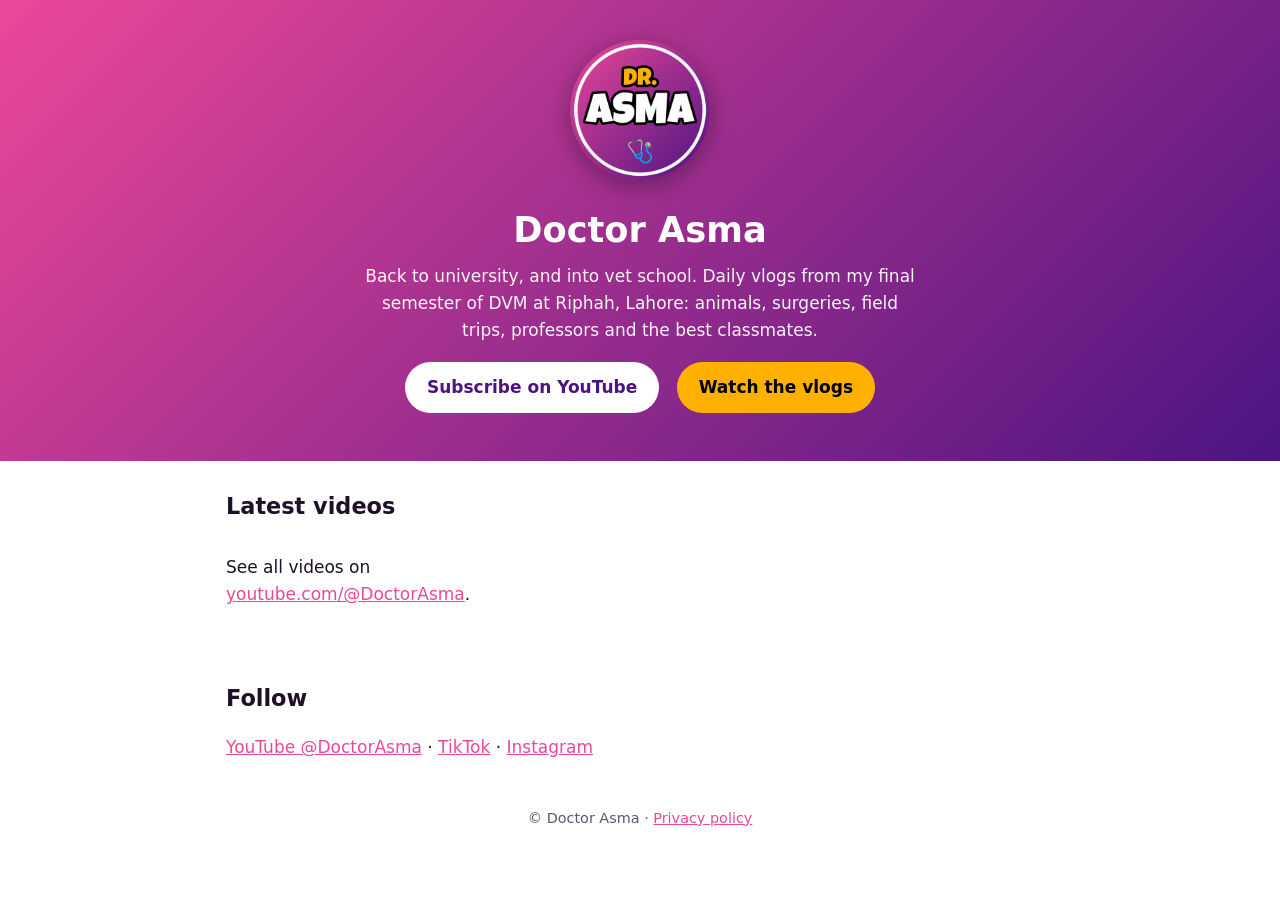
==== index.html @ ae8790da "Add doctorasma.com home page and privacy policy Co-Authored-By: Claude Opus 5.5 <noreply@anthropic.c" ====
<!doctype html>
<html lang="en"><head><meta charset="utf-8"><meta name="viewport" content="width=device-width,initial-scale=1">
<title>Doctor Asma | DVM</title>
<meta name="description" content="Doctor Asma: vlogs from vet school at Riphah, Lahore. Final semester DVM life, animals, professors and classmates.">
<link rel="icon" href="assets/favicon.png"><link rel="stylesheet" href="style.css">
<meta property="og:title" content="Doctor Asma | DVM"><meta property="og:image" content="https://doctorasma.com/assets/logo.png">
</head><body>
<header><div class="wrap">
<img src="assets/logo.png" alt="Doctor Asma logo">
<h1>Doctor Asma</h1>
<p>Back to university, and into vet school. Daily vlogs from my final semester of DVM at Riphah, Lahore: animals, surgeries, field trips, professors and the best classmates.</p>
<a class="btn" href="https://www.youtube.com/@DoctorAsma?sub_confirmation=1">Subscribe on YouTube</a>
<a class="btn alt" href="https://www.youtube.com/@DoctorAsma/videos">Watch the vlogs</a>
</div></header>
<main class="wrap">
<section id="latest"><h2>Latest videos</h2><div class="grid" id="videos"><p>See all videos on <a href="https://www.youtube.com/@DoctorAsma">youtube.com/@DoctorAsma</a>.</p></div></section>
<section><h2>Follow</h2>
<p><a href="https://www.youtube.com/@DoctorAsma">YouTube @DoctorAsma</a> · <a href="https://www.tiktok.com/@_.asma9179">TikTok</a> · <a href="https://www.instagram.com/doctorasma0">Instagram</a></p></section>
</main>
<footer class="wrap">© Doctor Asma · <a href="privacy.html">Privacy policy</a></footer>
<script>
fetch('videos.json').then(r=>r.ok?r.json():[]).then(v=>{if(!v.length)return;const g=document.getElementById('videos');g.innerHTML='';
v.slice(0,12).forEach(x=>{const a=document.createElement('a');a.className='card';a.href=x.url;
const i=document.createElement('img');i.loading='lazy';i.alt='';i.src='https://i.ytimg.com/vi/'+x.id+'/hqdefault.jpg';
const d=document.createElement('div');d.textContent=x.title;a.append(i,d);g.append(a)})}).catch(()=>{});
</script>
</body></html>
---- style.css ----
:root{--hot:#EC4899;--pur:#4C1482;--deep:#160830;--amb:#FFB000;--bg:#fff;--fg:#1d1028;--mut:#5f5470;--card:#faf5ff}
@media (prefers-color-scheme:dark){:root{--bg:#120a20;--fg:#f4eefb;--mut:#b9aecb;--card:#1e1233}}
*{box-sizing:border-box}body{margin:0;font:17px/1.6 system-ui,-apple-system,Segoe UI,Roboto,sans-serif;background:var(--bg);color:var(--fg)}
a{color:var(--hot)}.wrap{max-width:860px;margin:0 auto;padding:0 16px}
header{background:linear-gradient(135deg,var(--hot),var(--pur));color:#fff;padding:40px 0 48px;text-align:center}
header img{width:140px;height:140px;border-radius:50%;box-shadow:0 6px 24px #0005}
header h1{margin:14px 0 4px;font-size:2.2rem}header p{margin:0 auto;max-width:560px;opacity:.95}
.btn{display:inline-block;margin:18px 6px 0;padding:12px 22px;border-radius:999px;background:#fff;color:var(--pur);font-weight:700;text-decoration:none}
.btn.alt{background:var(--amb);color:#000}
section{padding:28px 0}h2{font-size:1.4rem;margin:0 0 12px}
.grid{display:grid;grid-template-columns:repeat(auto-fill,minmax(240px,1fr));gap:16px}
.card{background:var(--card);border-radius:14px;overflow:hidden;text-decoration:none;color:var(--fg)}
.card img{width:100%;aspect-ratio:16/9;object-fit:cover;display:block}.card div{padding:10px 12px;font-weight:600;font-size:.95rem}
footer{padding:28px 0 40px;color:var(--mut);font-size:.9rem;text-align:center}
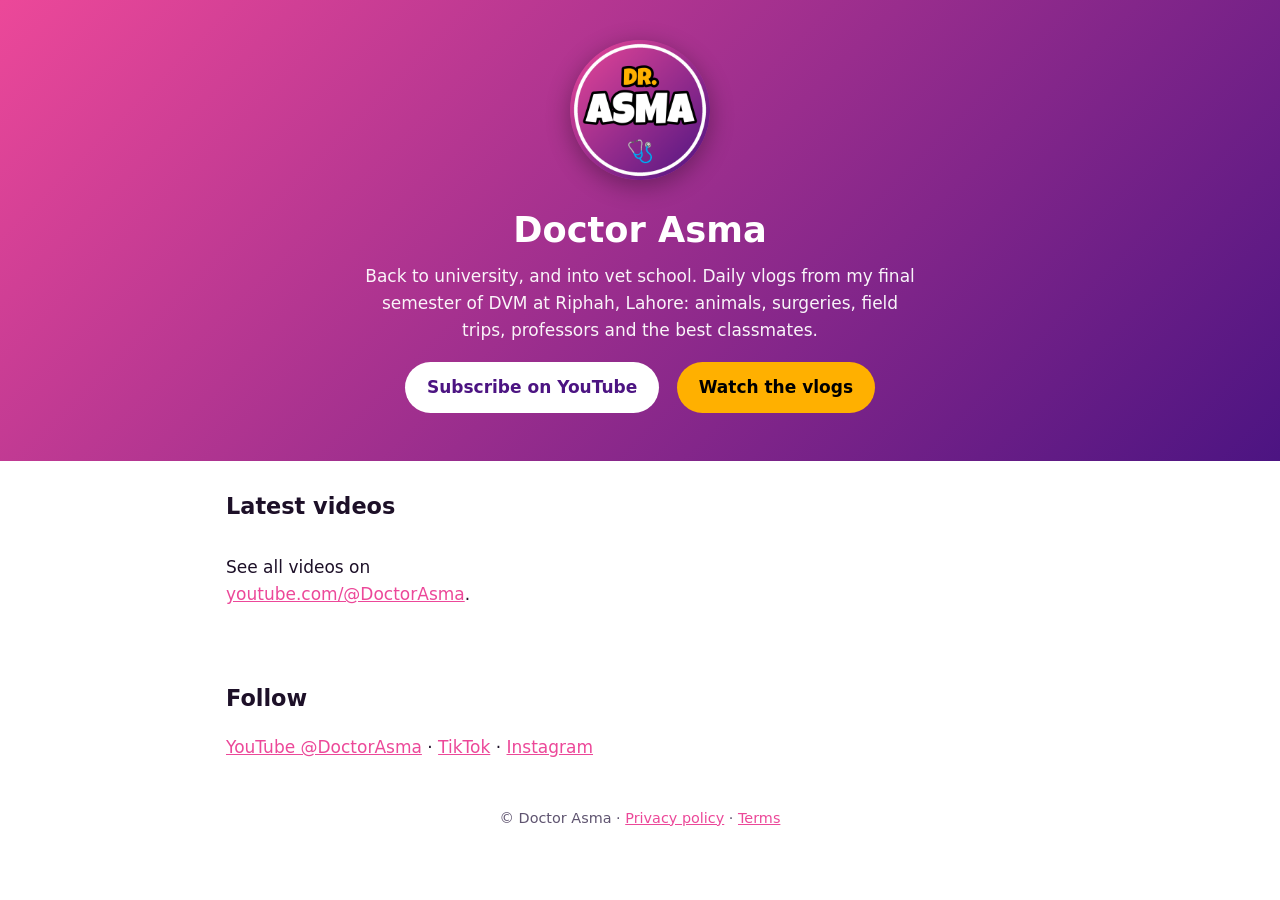
==== commit 71e27327: "Add terms of service page Co-Authored-By: Claude Opus 5.5 <noreply@anthropic.com> Claude-Session: ht" ====
--- a/index.html
+++ b/index.html
@@ -17,7 +17,7 @@
 <section><h2>Follow</h2>
 <p><a href="https://www.youtube.com/@DoctorAsma">YouTube @DoctorAsma</a> · <a href="https://www.tiktok.com/@_.asma9179">TikTok</a> · <a href="https://www.instagram.com/doctorasma0">Instagram</a></p></section>
 </main>
-<footer class="wrap">© Doctor Asma · <a href="privacy.html">Privacy policy</a></footer>
+<footer class="wrap">© Doctor Asma · <a href="privacy.html">Privacy policy</a> · <a href="terms.html">Terms</a></footer>
 <script>
 fetch('videos.json').then(r=>r.ok?r.json():[]).then(v=>{if(!v.length)return;const g=document.getElementById('videos');g.innerHTML='';
 v.slice(0,12).forEach(x=>{const a=document.createElement('a');a.className='card';a.href=x.url;
